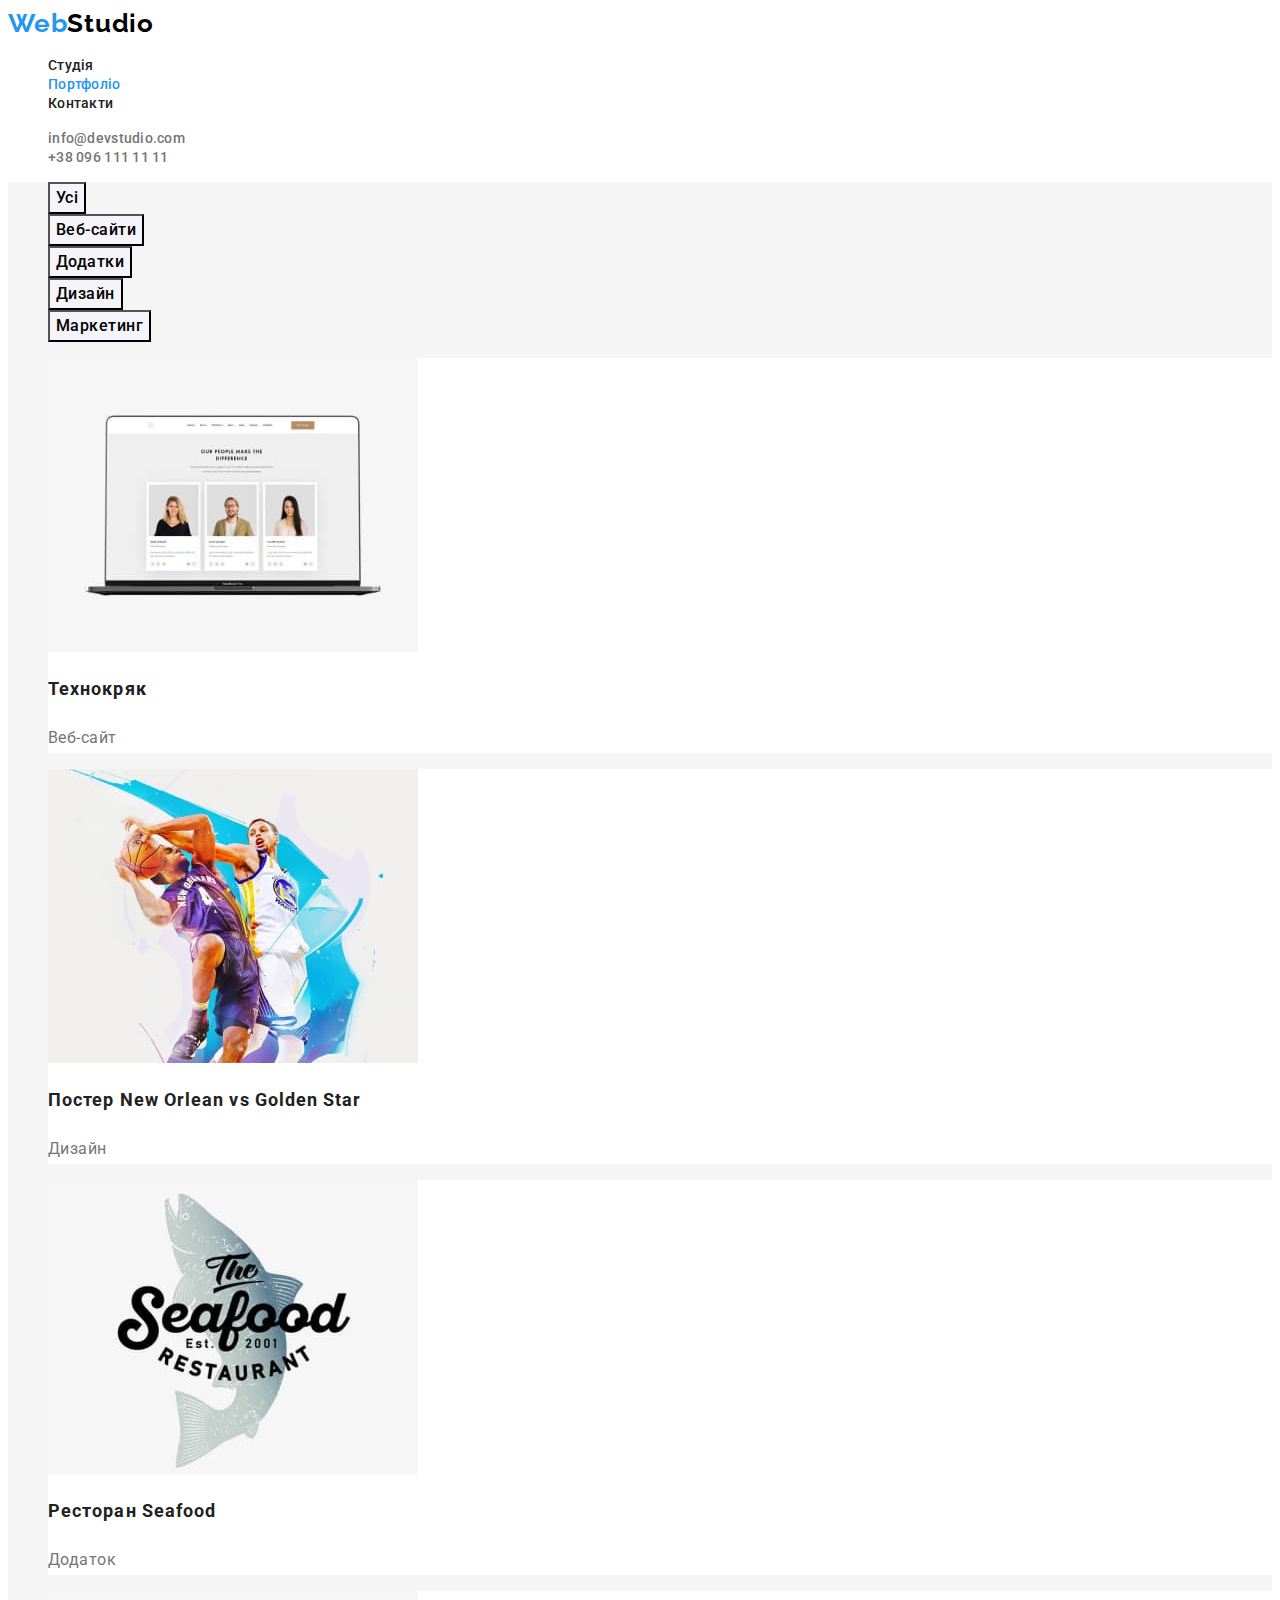
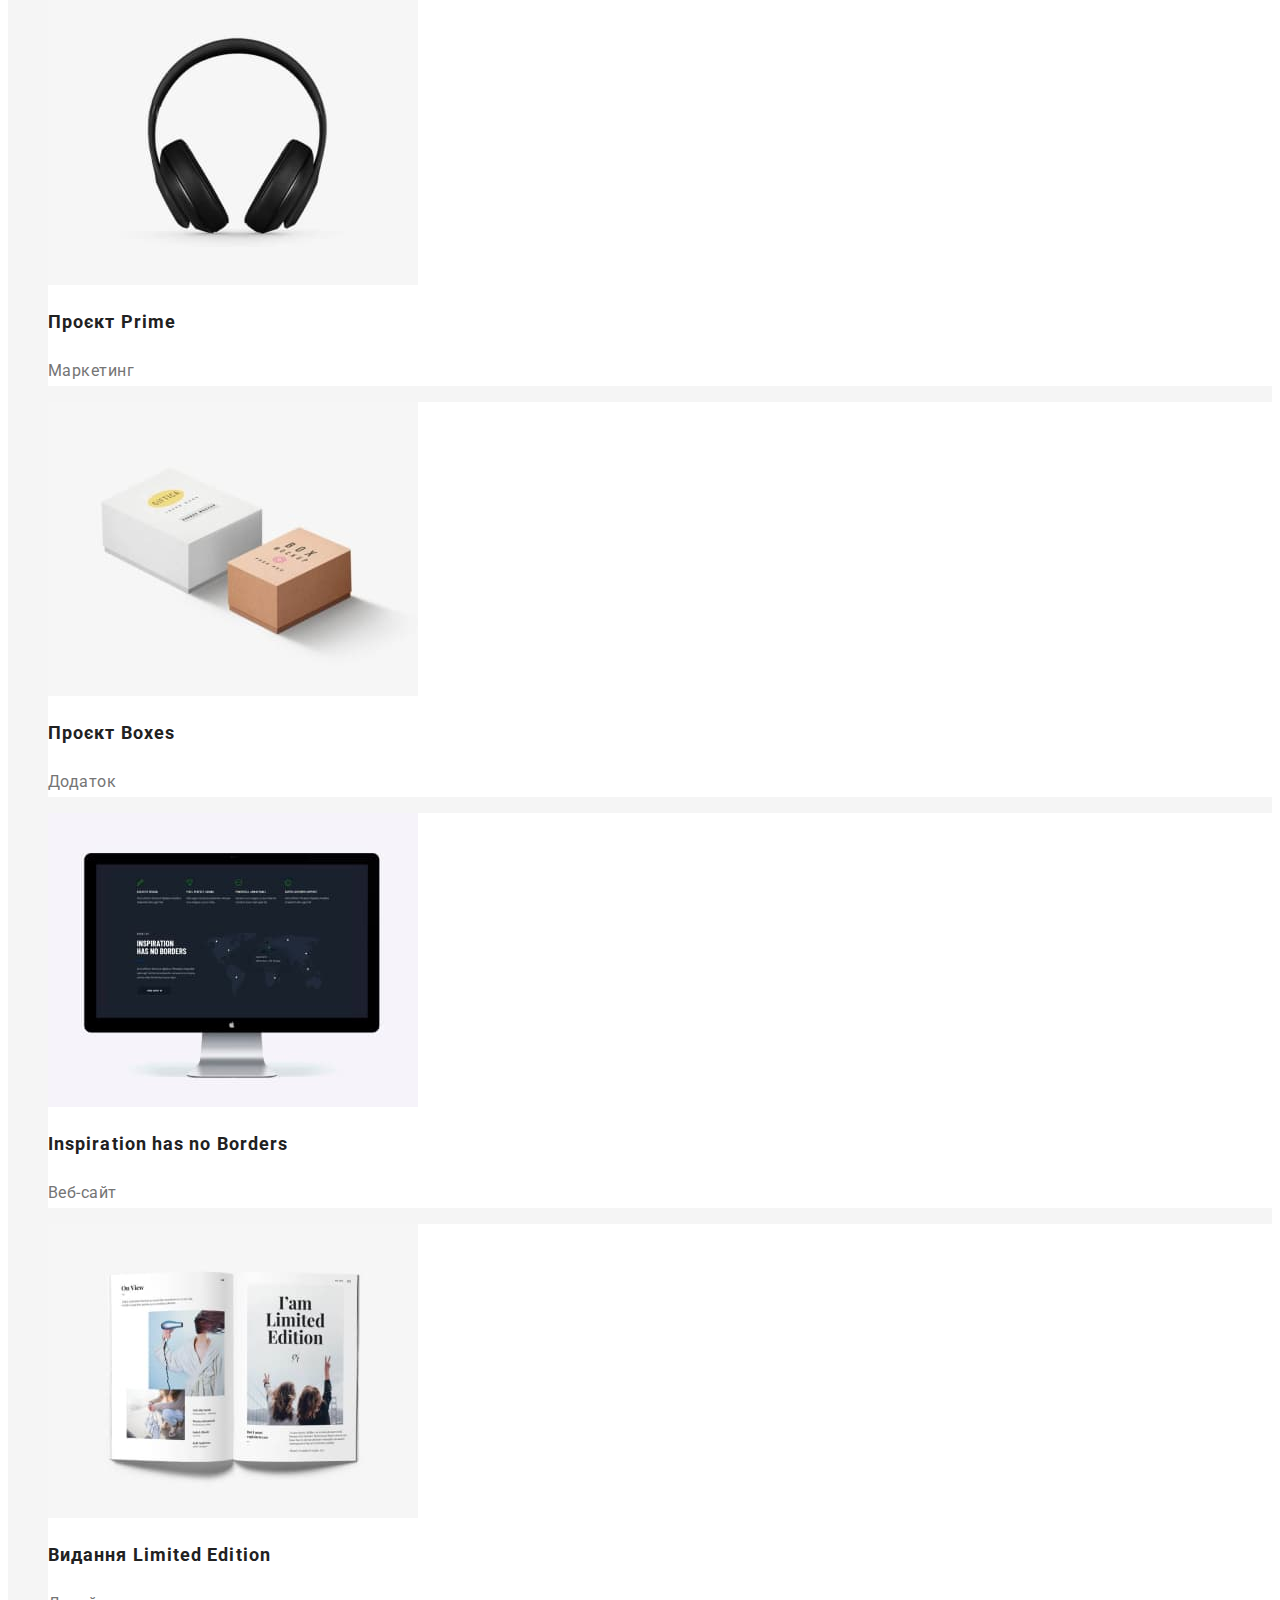
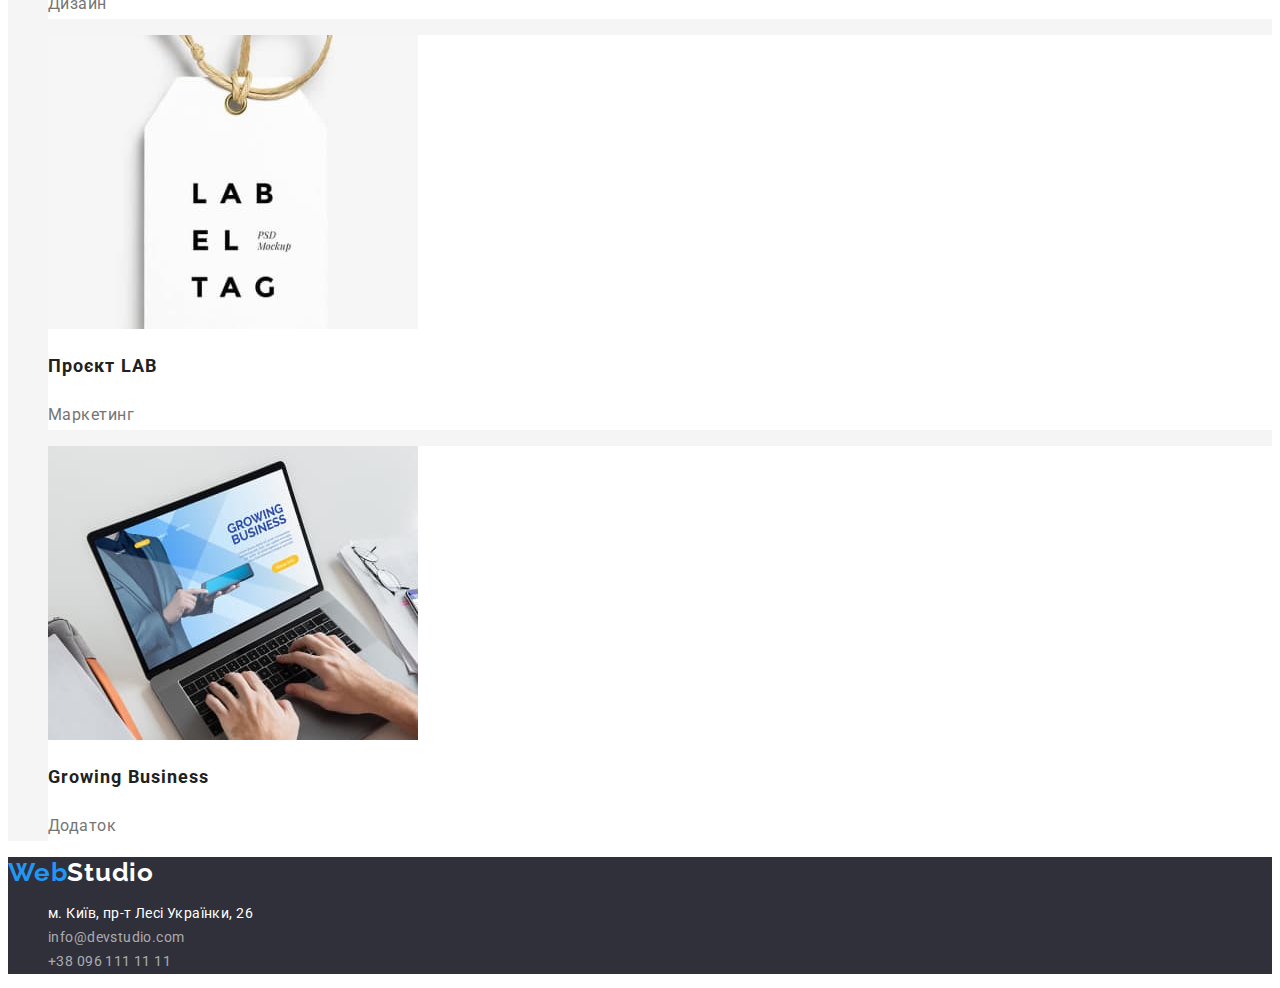
==== portfolio.html @ 197593df "css-html-studio-portfolio" ====
<!DOCTYPE html>
<html lang="uk">
<head>
    <meta charset="UTF-8">
    <meta http-equiv="X-UA-Compatible" content="IE=edge">
    <meta name="viewport" content="width=device-width, initial-scale=1.0">
    <title>goit-markup-hw-02</title>
    <link rel="preconnect" href="https://fonts.googleapis.com">
    <link rel="preconnect" href="https://fonts.gstatic.com" crossorigin>
    <link href="https://fonts.googleapis.com/css2?family=Raleway:wght@700&family=Roboto:wght@400;500;700;900&display=swap" rel="stylesheet">
    <link rel="stylesheet" href="./css/styles.css">
</head>
<body>
    <header>
        <a href="./index.html" class="logo"><span class="web">Web</span>Studio</a>
        <nav>
            <ul class="site-nav">
                <li><a class="link" href="./index.html">Студія</a></li>
                <li><a class="link current" href="">Портфоліо</a></li>
                <li><a class="link" href="">Контакти</a></li>
            </ul>
        </nav>
        <ul>
            <li><a class="header-contact" href="mailto:info@devstudio.com">info@devstudio.com</a></li>
            <li><a class="header-contact" href="tel:+380961111111">+38 096 111 11 11</a></li>
        </ul>
    </header>
    <main>
        <section class="portfolio">
            <h1 hidden>Portfolio</h1>
            <ul class="filters">
                <li>
                    <button type="button" class="filters-btn">Усі</button>
                </li>
                <li>
                    <button type="button" class="filters-btn">Веб-сайти</button>
                </li>
                <li>
                    <button type="button" class="filters-btn">Додатки</button>
                </li>
                <li>
                    <button type="button" class="filters-btn">Дизайн</button>
                </li>
                <li>
                    <button type="button" class="filters-btn">Маркетинг</button>
                </li>
            </ul>
            <ul>
                <li class="project-item">
                    <a href="">
                        <img src="./images/project-a.jpg" width="370" height="294" alt="project-a">
                        <h2 class="projects-titles">Технокряк</h2>
                        <p class="projects-text">Веб-сайт</p>
                    </a> 
                </li>
                <li class="project-item">
                    <a href="">
                        <img src="./images/project-b.jpg" width="370" height="294" alt="project-b">
                        <h2 class="projects-titles">Постер New Orlean vs Golden Star</h2>
                        <p class="projects-text">Дизайн</p>
                    </a> 
                </li>
                <li class="project-item">
                    <a href="">
                        <img src="./images/project-c.jpg" width="370" height="294" alt="project-c">
                        <h2 class="projects-titles">Ресторан Seafood</h2>
                        <p class="projects-text">Додаток</p>
                    </a> 
                </li>
                <li class="project-item">
                    <a href="">
                        <img src="./images/project-d.jpg" width="370" height="294" alt="project-d">
                        <h2 class="projects-titles">Проєкт Prime</h2>
                        <p class="projects-text">Маркетинг</p>
                    </a> 
                </li>
                <li class="project-item">
                    <a href="">
                        <img src="./images/project-e.jpg" width="370" height="294" alt="project-e">
                        <h2 class="projects-titles">Проєкт Boxes</h2>
                        <p class="projects-text">Додаток</p>
                    </a> 
                </li>
                <li class="project-item">
                    <a href="">
                        <img src="./images/project-f.jpg" width="370" height="294" alt="project-f">
                        <h2 class="projects-titles">Inspiration has no Borders</h2>
                        <p class="projects-text">Веб-сайт</p>
                    </a> 
                </li>
                <li class="project-item">
                    <a href="">
                        <img src="./images/project-g.jpg" width="370" height="294" alt="project-g">
                        <h2 class="projects-titles">Видання Limited Edition</h2>
                        <p class="projects-text">Дизайн</p>
                    </a> 
                </li>
                <li class="project-item">
                    <a href="">
                        <img src="./images/project-h.jpg" width="370" height="294" alt="project-h">
                        <h2 class="projects-titles">Проєкт LAB</h2>
                        <p class="projects-text">Маркетинг</p>
                    </a> 
                </li>
                <li class="project-item">
                    <a href="">
                        <img src="./images/project-i.jpg" width="370" height="294" alt="project-i">
                        <h2 class="projects-titles">Growing Business</h2>
                        <p class="projects-text">Додаток</p>
                    </a> 
                </li>
            </ul>
        </section>
    </main>
    <footer class="footer">
        <a href="./index.html" class="logo"><span class="web">Web</span><span class="studio">Studio</span></a>
        <address>
            <ul class="address-items">
                <li><a href="https://goo.gl/maps/wH7zCtdQS2G6L1kN8" target="_blank" rel="noopener noreferrer" class="address-place footer-contacts">м. Київ, пр-т Лесі Українки, 26</a></li>
                <li><a href="mailto:info@devstudio.com" class="address-mail footer-contacts">info@devstudio.com</a></li>
                <li><a href="tel:+380961111111" class="address-tel footer-contacts">+38 096 111 11 11</a></li>
            </ul>
        </address>
    </footer>
</body>
</html>
---- css/styles.css ----
:root {
    --primary-text-color:  #212121;
    --secondary-text-color: #757575;
    --accent-color: #2196F3;
    --primary-white-color: #FFFFFF;
    --bg-dark: #2F303A;
    --bg-light: #F5F4FA;
    --bg-ultralight:  #F5F5F5;
}
body {
    background-color: var(--primary-white-color);
    color: var(--primary-text-color);
    font-family: 'Roboto', sans-serif;
}
a {
    text-decoration: none;
  }
.logo {
    --logo-black: #000000;
    color: var(--logo-black);
    font-family: 'Raleway', sans-serif;
    font-weight: 700;
    font-size: 26px;
    line-height: 1.19;
    letter-spacing: 0.03em;
}
.web {
    color: var(--accent-color);
}
ul {
    list-style: none;
}
.site-nav .link {
    color: var(--primary-text-color);
    font-weight: 500;
    font-size: 14px;
    line-height: 1.14;
    letter-spacing: 0.02em;
}
.site-nav .link:hover,
.site-nav .link:focus {
    color: var(--accent-color);
}
.site-nav .link.current {
    color: var(--accent-color);
}
.header-contact {
    color: var(--secondary-text-color);
    font-weight: 500;
    font-size: 14px;
    line-height: 1.14;
    letter-spacing: 0.02em;
}
.header-contact:hover,
.header-contact:focus {
    color: var(--accent-color);
}
/*hero*/
.hero {
    background-color: var(--bg-dark);
}
.hero-title {
    font-weight: 900;
    font-size: 44px;
    line-height: 1.36;
    text-align: center;
    letter-spacing: 0.06em;
    text-transform: uppercase;
    color: var(--primary-white-color);
}
.hero-button {
    background-color: var(--accent-color);
    font-family: inherit;
    font-weight: 700;
    font-size: 16px;
    line-height: 1.88;
    text-align: center;
    letter-spacing: 0.06em;
    color: var(--primary-white-color);
    cursor: pointer;
}
/*features, functions*/
.features,
.functions {
    background-color: var(--bg-ultralight);
}
.features-title {
    font-style: normal;
    font-size: 14px;
    line-height: 1.14;
    letter-spacing: 0.03em;
    text-transform: uppercase;
}
.features-text {
    font-size: 14px;
    line-height: 1.71;
    letter-spacing: 0.03em;
    color: var(--secondary-text-color);
}
.section-title {
    font-style: normal;
    font-size: 36px;
    line-height: 1.17;
    text-align: center;
    letter-spacing: 0.03em;
}
/*team*/
.team {
    background-color: var(--bg-light);
}
.employees {
    background-color: var(--primary-white-color);
}
.team-item {
    font-style: normal;
    font-weight: 500;
    font-size: 16px;
    line-height: 1.19;
    text-align: center;
    letter-spacing: 0.03em;
}
.team-text {
    font-style: normal;
    font-size: 16px;
    line-height: 1.19;
    text-align: center;
    letter-spacing: 0.03em;
    color:var(--secondary-text-color);
}
/*footer*/
footer {
    background-color: var(--bg-dark);
}
.studio {
    color: var(--primary-white-color);
}
.address-items {
    font-style: normal;
    font-weight: 400;
    font-size: 14px;
    line-height: 1.71;
    letter-spacing: 0.03em;
}
.address-mail,
.address-tel {
    color: rgba(255, 255, 255, 0.6);
}
.address-place {
    color:var(--primary-white-color);
}
.footer-contacts:hover,
.footer-contacts:focus {
    color: var(--accent-color);
}
/*portfolio*/
.portfolio {
    background-color: var(--bg-ultralight);
}
.filters-btn {
    font-family: inherit;
    font-weight: 500;
    font-size: 16px;
    line-height: 1.63;
    text-align: center;
    letter-spacing: 0.03em;
    background-color: var(--bg-light);
    cursor: pointer;
    }
.filters-btn:hover,
.filters-btn:focus {
    background-color: var(--accent-color);
    color: var(--primary-white-color);
}
.project-item {
    background-color: var(--primary-white-color);
}
.projects-titles {
    font-style: normal;
    font-size: 18px;
    line-height: 2.0;
    letter-spacing: 0.06em;
    color: var(--primary-text-color);
}
.projects-text {
    font-style: normal;
    font-size: 16px;
    line-height: 1.88;
    letter-spacing: 0.03em;
    color: var(--secondary-text-color);
    }
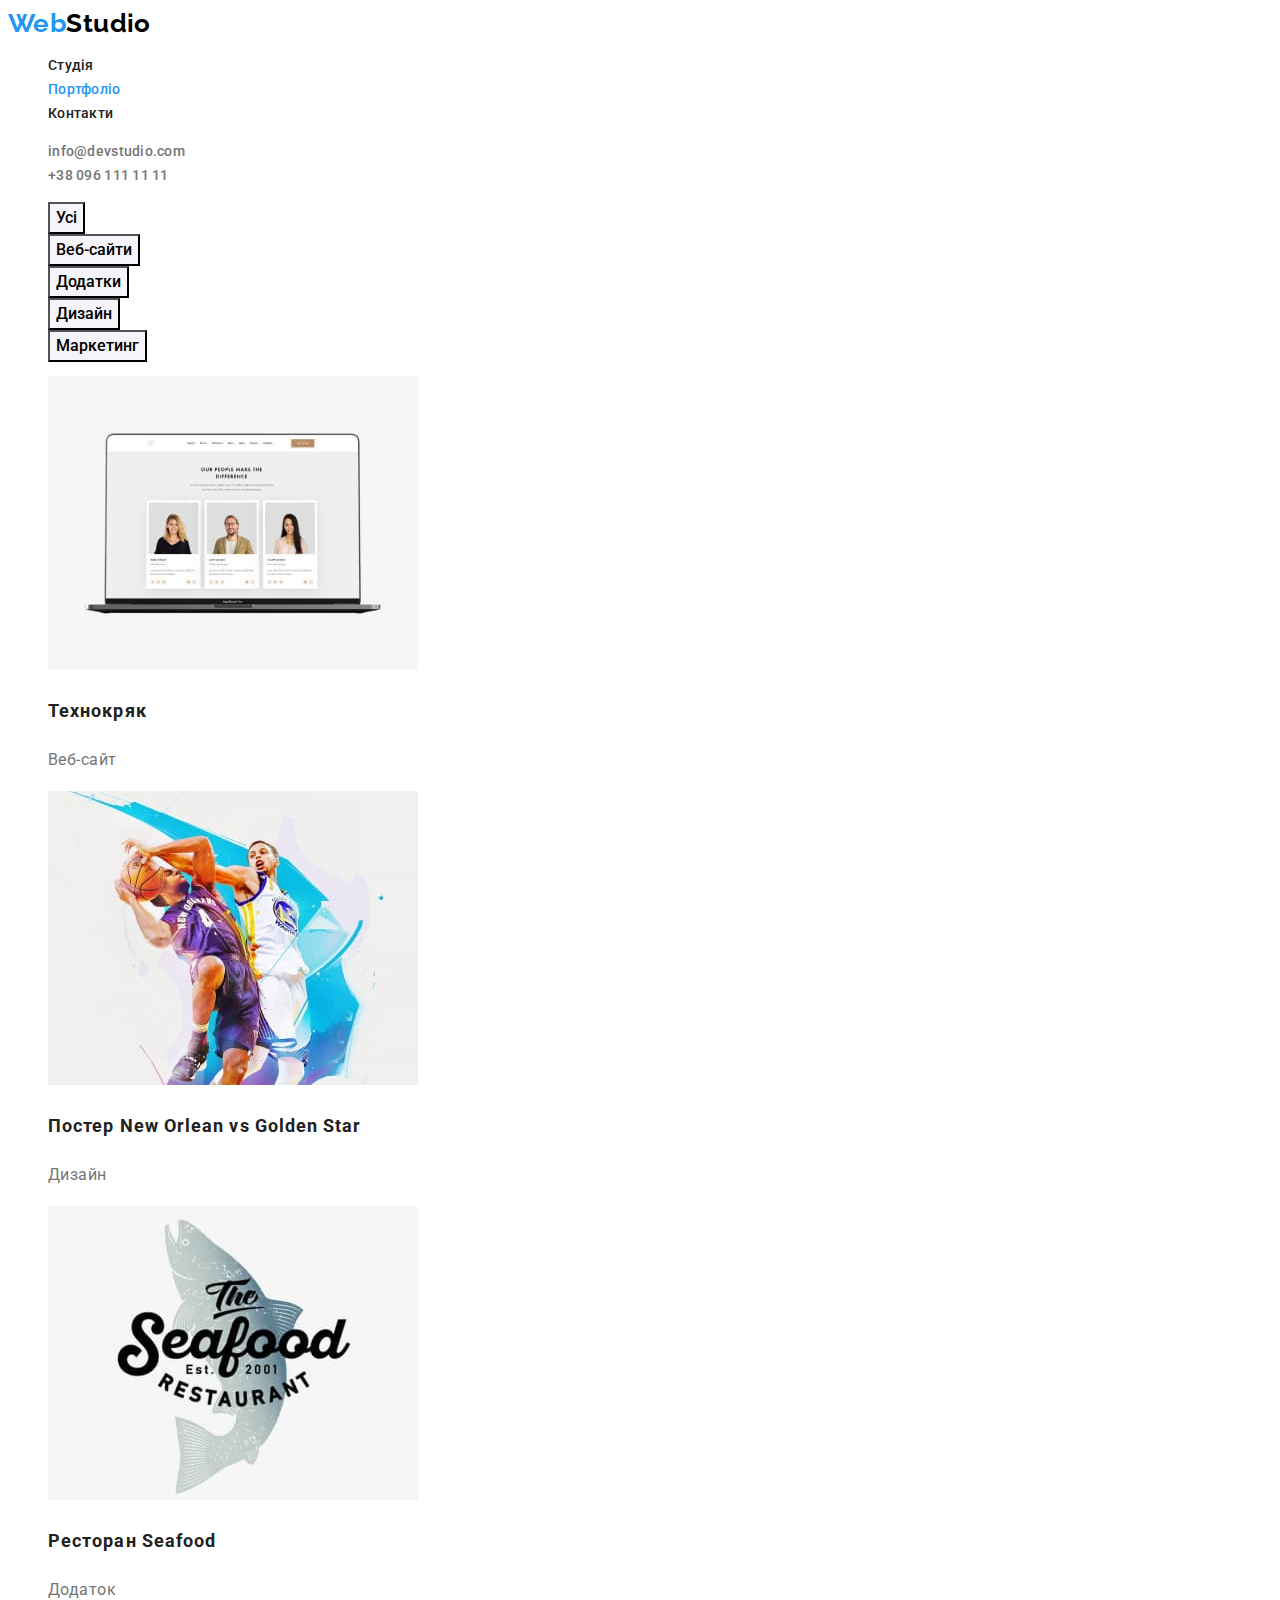
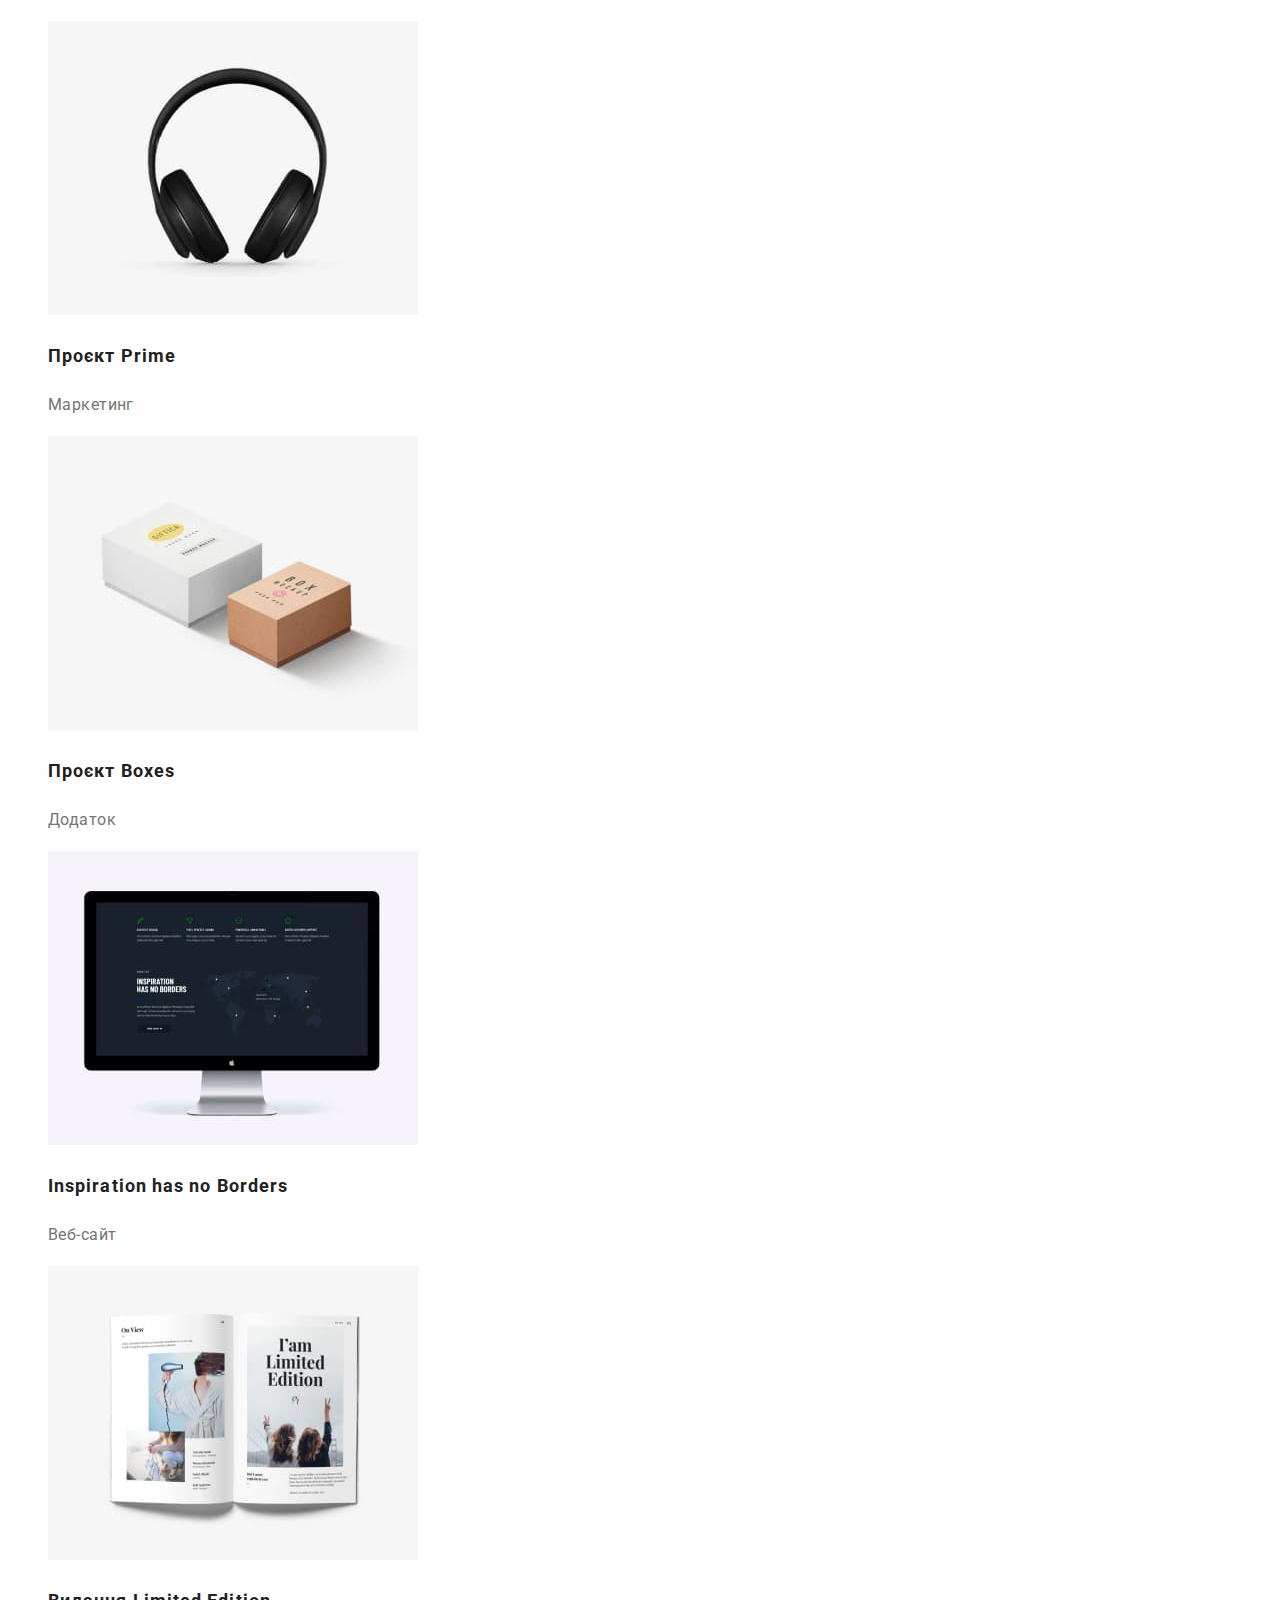
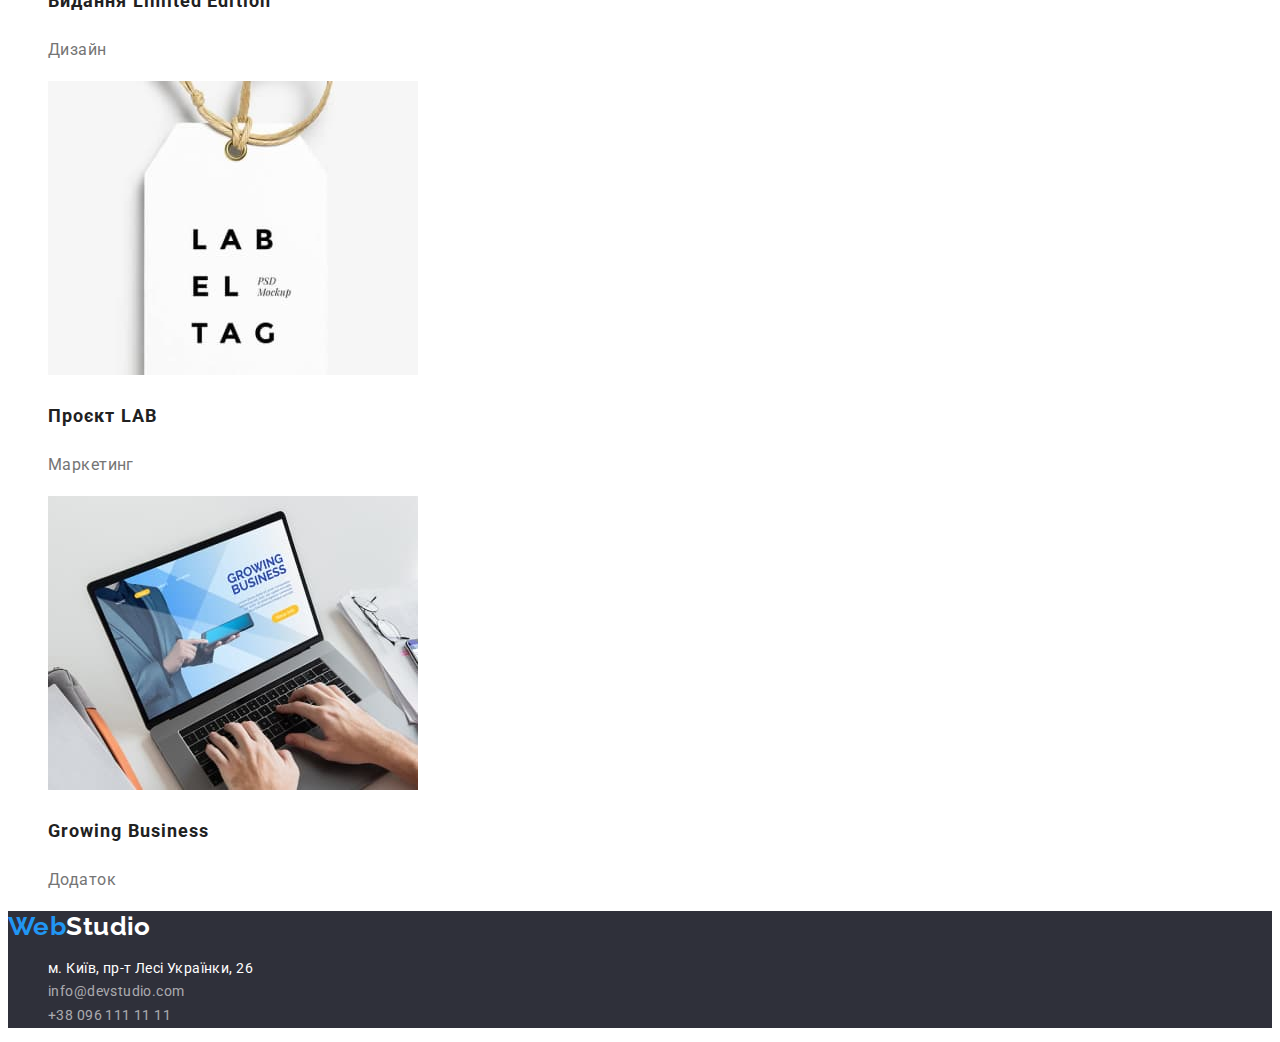
==== commit 311ea90c: "css changes" ====
--- a/portfolio.html
+++ b/portfolio.html
@@ -12,23 +12,23 @@
 </head>
 <body>
     <header>
-        <a href="./index.html" class="logo"><span class="web">Web</span>Studio</a>
+        <a href="./index.html" class="logo links"><span class="web">Web</span>Studio</a>
         <nav>
-            <ul class="site-nav">
-                <li><a class="link" href="./index.html">Студія</a></li>
-                <li><a class="link current" href="">Портфоліо</a></li>
-                <li><a class="link" href="">Контакти</a></li>
+            <ul class="site-nav lists">
+                <li><a class="link links" href="./index.html">Студія</a></li>
+                <li><a class="link current links" href="">Портфоліо</a></li>
+                <li><a class="link links" href="">Контакти</a></li>
             </ul>
         </nav>
-        <ul>
-            <li><a class="header-contact" href="mailto:info@devstudio.com">info@devstudio.com</a></li>
-            <li><a class="header-contact" href="tel:+380961111111">+38 096 111 11 11</a></li>
+        <ul class="lists">
+            <li><a class="header-contact links" href="mailto:info@devstudio.com">info@devstudio.com</a></li>
+            <li><a class="header-contact links" href="tel:+380961111111">+38 096 111 11 11</a></li>
         </ul>
     </header>
     <main>
         <section class="portfolio">
             <h1 hidden>Portfolio</h1>
-            <ul class="filters">
+            <ul class="filters lists">
                 <li>
                     <button type="button" class="filters-btn">Усі</button>
                 </li>
@@ -45,65 +45,65 @@
                     <button type="button" class="filters-btn">Маркетинг</button>
                 </li>
             </ul>
-            <ul>
+            <ul class="lists">
                 <li class="project-item">
-                    <a href="">
+                    <a href="" class="links">
                         <img src="./images/project-a.jpg" width="370" height="294" alt="project-a">
                         <h2 class="projects-titles">Технокряк</h2>
                         <p class="projects-text">Веб-сайт</p>
                     </a> 
                 </li>
                 <li class="project-item">
-                    <a href="">
+                    <a href="" class="links">
                         <img src="./images/project-b.jpg" width="370" height="294" alt="project-b">
                         <h2 class="projects-titles">Постер New Orlean vs Golden Star</h2>
                         <p class="projects-text">Дизайн</p>
                     </a> 
                 </li>
                 <li class="project-item">
-                    <a href="">
+                    <a href="" class="links">
                         <img src="./images/project-c.jpg" width="370" height="294" alt="project-c">
                         <h2 class="projects-titles">Ресторан Seafood</h2>
                         <p class="projects-text">Додаток</p>
                     </a> 
                 </li>
                 <li class="project-item">
-                    <a href="">
+                    <a href="" class="links">
                         <img src="./images/project-d.jpg" width="370" height="294" alt="project-d">
                         <h2 class="projects-titles">Проєкт Prime</h2>
                         <p class="projects-text">Маркетинг</p>
                     </a> 
                 </li>
                 <li class="project-item">
-                    <a href="">
+                    <a href="" class="links">
                         <img src="./images/project-e.jpg" width="370" height="294" alt="project-e">
                         <h2 class="projects-titles">Проєкт Boxes</h2>
                         <p class="projects-text">Додаток</p>
                     </a> 
                 </li>
                 <li class="project-item">
-                    <a href="">
+                    <a href="" class="links">
                         <img src="./images/project-f.jpg" width="370" height="294" alt="project-f">
                         <h2 class="projects-titles">Inspiration has no Borders</h2>
                         <p class="projects-text">Веб-сайт</p>
                     </a> 
                 </li>
                 <li class="project-item">
-                    <a href="">
+                    <a href="" class="links">
                         <img src="./images/project-g.jpg" width="370" height="294" alt="project-g">
                         <h2 class="projects-titles">Видання Limited Edition</h2>
                         <p class="projects-text">Дизайн</p>
                     </a> 
                 </li>
                 <li class="project-item">
-                    <a href="">
+                    <a href="" class="links">
                         <img src="./images/project-h.jpg" width="370" height="294" alt="project-h">
                         <h2 class="projects-titles">Проєкт LAB</h2>
                         <p class="projects-text">Маркетинг</p>
                     </a> 
                 </li>
                 <li class="project-item">
-                    <a href="">
+                    <a href="" class="links">
                         <img src="./images/project-i.jpg" width="370" height="294" alt="project-i">
                         <h2 class="projects-titles">Growing Business</h2>
                         <p class="projects-text">Додаток</p>
@@ -113,12 +113,12 @@
         </section>
     </main>
     <footer class="footer">
-        <a href="./index.html" class="logo"><span class="web">Web</span><span class="studio">Studio</span></a>
+        <a href="./index.html" class="logo links"><span class="web">Web</span><span class="studio">Studio</span></a>
         <address>
-            <ul class="address-items">
-                <li><a href="https://goo.gl/maps/wH7zCtdQS2G6L1kN8" target="_blank" rel="noopener noreferrer" class="address-place footer-contacts">м. Київ, пр-т Лесі Українки, 26</a></li>
-                <li><a href="mailto:info@devstudio.com" class="address-mail footer-contacts">info@devstudio.com</a></li>
-                <li><a href="tel:+380961111111" class="address-tel footer-contacts">+38 096 111 11 11</a></li>
+            <ul class="address-items lists">
+                <li><a href="https://goo.gl/maps/wH7zCtdQS2G6L1kN8" target="_blank" rel="noopener noreferrer" class="address-place footer-contacts links">м. Київ, пр-т Лесі Українки, 26</a></li>
+                <li><a href="mailto:info@devstudio.com" class="address-mail footer-contacts links">info@devstudio.com</a></li>
+                <li><a href="tel:+380961111111" class="address-tel footer-contacts links">+38 096 111 11 11</a></li>
             </ul>
         </address>
     </footer>
--- a/css/styles.css
+++ b/css/styles.css
@@ -5,14 +5,17 @@
     --primary-white-color: #FFFFFF;
     --bg-dark: #2F303A;
     --bg-light: #F5F4FA;
-    --bg-ultralight:  #F5F5F5;
 }
 body {
     background-color: var(--primary-white-color);
     color: var(--primary-text-color);
     font-family: 'Roboto', sans-serif;
+    letter-spacing: 0.03em;
+    font-size: 14px;
+    font-style: normal;
+    line-height: 1.71;
 }
-a {
+.links {
     text-decoration: none;
   }
 .logo {
@@ -22,18 +25,16 @@
     font-weight: 700;
     font-size: 26px;
     line-height: 1.19;
-    letter-spacing: 0.03em;
 }
 .web {
     color: var(--accent-color);
 }
-ul {
+.lists {
     list-style: none;
 }
 .site-nav .link {
     color: var(--primary-text-color);
     font-weight: 500;
-    font-size: 14px;
     line-height: 1.14;
     letter-spacing: 0.02em;
 }
@@ -47,7 +48,6 @@
 .header-contact {
     color: var(--secondary-text-color);
     font-weight: 500;
-    font-size: 14px;
     line-height: 1.14;
     letter-spacing: 0.02em;
 }
@@ -80,29 +80,17 @@
     cursor: pointer;
 }
 /*features, functions*/
-.features,
-.functions {
-    background-color: var(--bg-ultralight);
-}
 .features-title {
-    font-style: normal;
-    font-size: 14px;
     line-height: 1.14;
-    letter-spacing: 0.03em;
     text-transform: uppercase;
 }
 .features-text {
-    font-size: 14px;
-    line-height: 1.71;
-    letter-spacing: 0.03em;
     color: var(--secondary-text-color);
 }
 .section-title {
-    font-style: normal;
     font-size: 36px;
     line-height: 1.17;
     text-align: center;
-    letter-spacing: 0.03em;
 }
 /*team*/
 .team {
@@ -112,23 +100,19 @@
     background-color: var(--primary-white-color);
 }
 .team-item {
-    font-style: normal;
     font-weight: 500;
     font-size: 16px;
     line-height: 1.19;
     text-align: center;
-    letter-spacing: 0.03em;
 }
 .team-text {
-    font-style: normal;
     font-size: 16px;
     line-height: 1.19;
     text-align: center;
-    letter-spacing: 0.03em;
     color:var(--secondary-text-color);
 }
 /*footer*/
-footer {
+.footer {
     background-color: var(--bg-dark);
 }
 .studio {
@@ -137,9 +121,6 @@
 .address-items {
     font-style: normal;
     font-weight: 400;
-    font-size: 14px;
-    line-height: 1.71;
-    letter-spacing: 0.03em;
 }
 .address-mail,
 .address-tel {
@@ -153,16 +134,12 @@
     color: var(--accent-color);
 }
 /*portfolio*/
-.portfolio {
-    background-color: var(--bg-ultralight);
-}
 .filters-btn {
     font-family: inherit;
     font-weight: 500;
     font-size: 16px;
     line-height: 1.63;
     text-align: center;
-    letter-spacing: 0.03em;
     background-color: var(--bg-light);
     cursor: pointer;
     }
@@ -175,19 +152,13 @@
     background-color: var(--primary-white-color);
 }
 .projects-titles {
-    font-style: normal;
     font-size: 18px;
     line-height: 2.0;
     letter-spacing: 0.06em;
     color: var(--primary-text-color);
 }
 .projects-text {
-    font-style: normal;
     font-size: 16px;
     line-height: 1.88;
-    letter-spacing: 0.03em;
     color: var(--secondary-text-color);
-    }
-
-
-
+}
